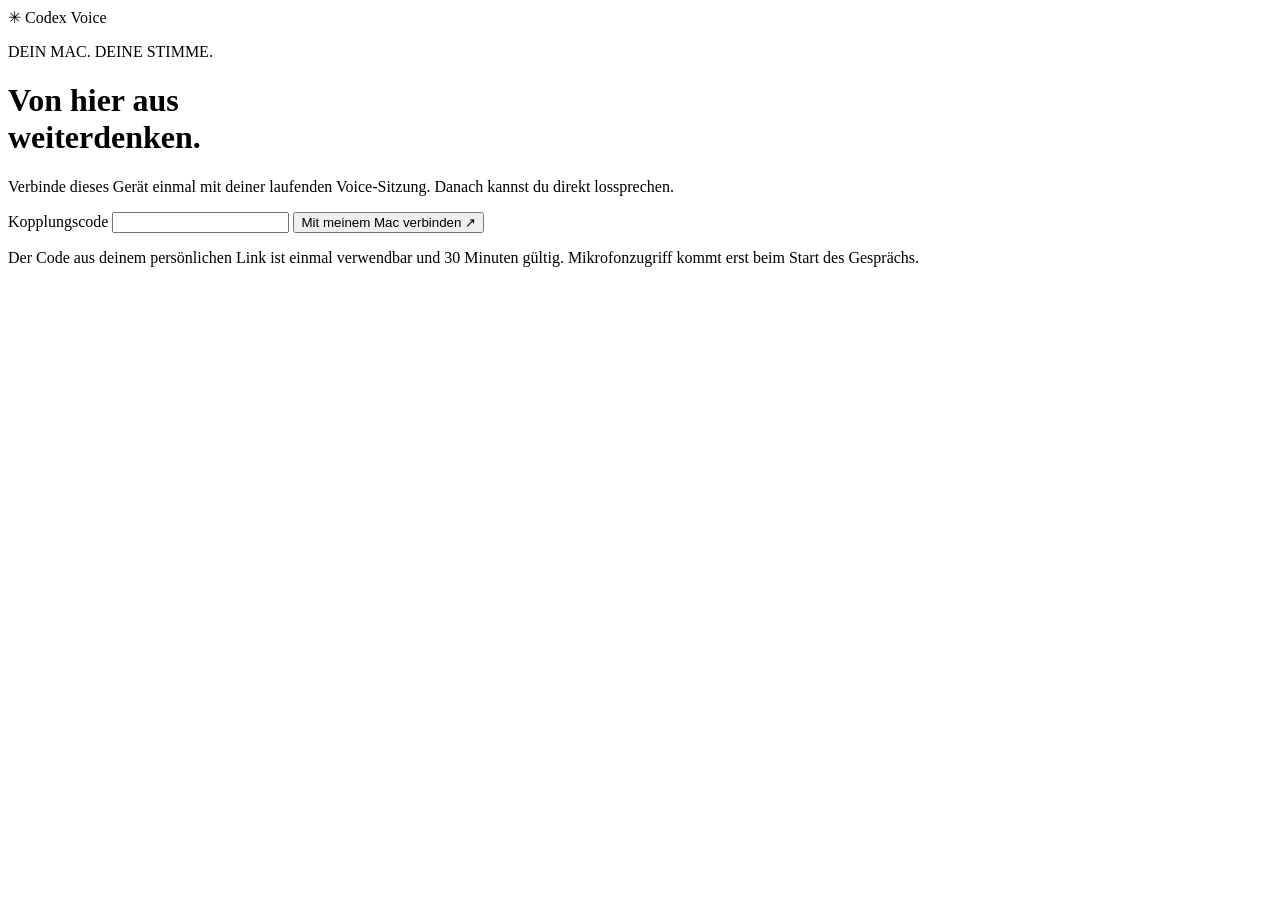
==== static/pair.html @ d5b2e9a7 "Add paired iPhone voice access and private conversation memory" ====
<!doctype html>
<html lang="de">
<head>
  <meta charset="utf-8">
  <meta name="viewport" content="width=device-width, initial-scale=1, viewport-fit=cover">
  <meta name="referrer" content="no-referrer">
  <title>Codex Voice · Verbinden</title>
  <link rel="stylesheet" href="/pair.css">
  <script src="/pair.js" defer></script>
</head>
<body>
  <main>
    <div class="brand"><span>✳</span> Codex Voice</div>
    <p class="eyebrow">DEIN MAC. DEINE STIMME.</p>
    <h1>Von hier aus<br>weiterdenken.</h1>
    <p>Verbinde dieses Gerät einmal mit deiner laufenden Voice-Sitzung. Danach kannst du direkt lossprechen.</p>
    <form id="pair-form">
      <label for="pair-code">Kopplungscode</label>
      <input id="pair-code" type="password" autocomplete="off" autocapitalize="none" spellcheck="false" required maxlength="128">
      <button id="pair-submit" type="submit">Mit meinem Mac verbinden <span>↗</span></button>
      <p id="pair-status" role="status" aria-live="polite"></p>
    </form>
    <p class="footnote">Der Code aus deinem persönlichen Link ist einmal verwendbar und 30 Minuten gültig. Mikrofonzugriff kommt erst beim Start des Gesprächs.</p>
  </main>
</body>
</html>
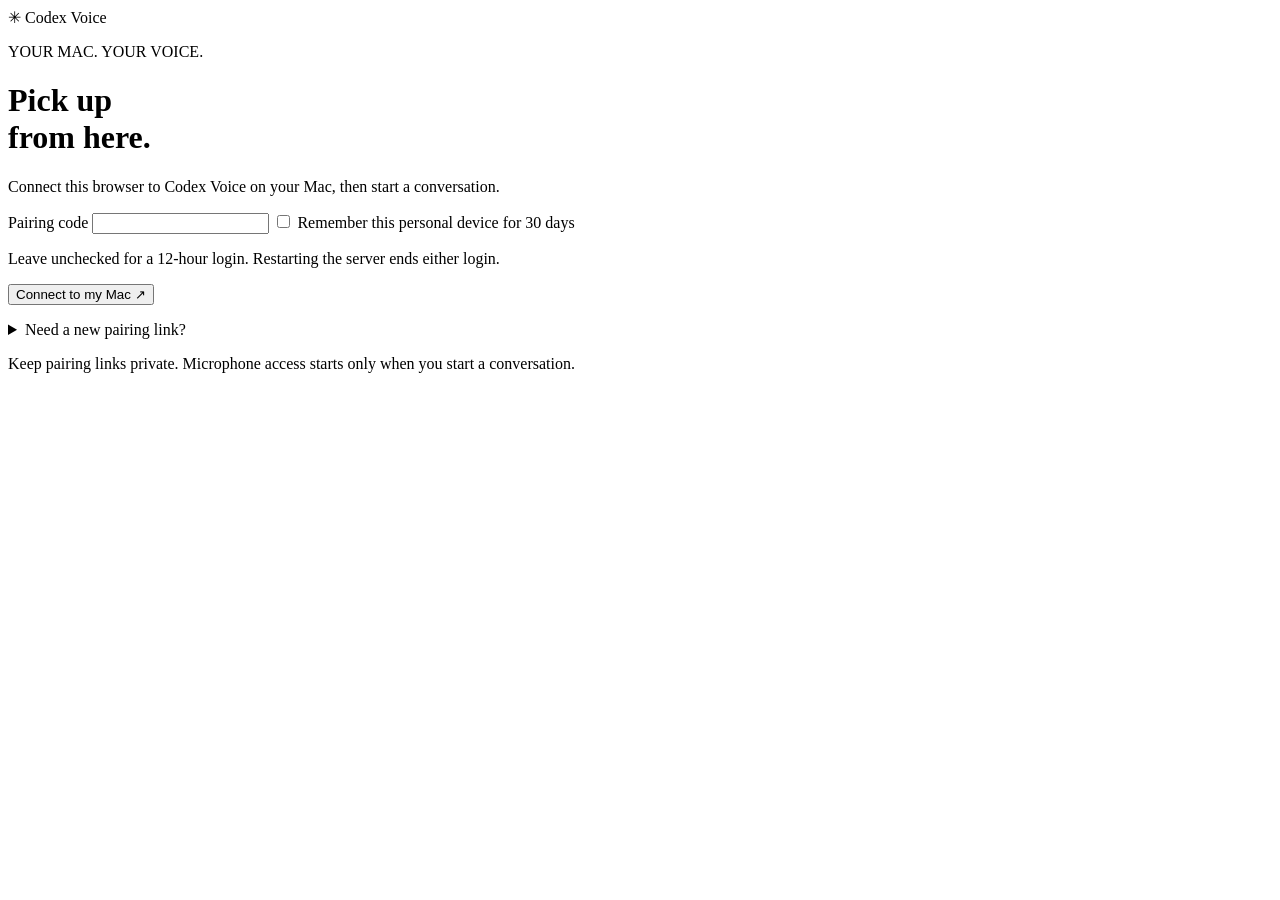
==== commit f9207e5c: "Restore returning mobile sessions and add private pairing recovery" ====
--- a/static/pair.html
+++ b/static/pair.html
@@ -1,26 +1,37 @@
 <!doctype html>
-<html lang="de">
+<html lang="en">
 <head>
   <meta charset="utf-8">
   <meta name="viewport" content="width=device-width, initial-scale=1, viewport-fit=cover">
   <meta name="referrer" content="no-referrer">
-  <title>Codex Voice · Verbinden</title>
+  <title>Codex Voice · Connect</title>
   <link rel="stylesheet" href="/pair.css">
   <script src="/pair.js" defer></script>
 </head>
 <body>
   <main>
     <div class="brand"><span>✳</span> Codex Voice</div>
-    <p class="eyebrow">DEIN MAC. DEINE STIMME.</p>
-    <h1>Von hier aus<br>weiterdenken.</h1>
-    <p>Verbinde dieses Gerät einmal mit deiner laufenden Voice-Sitzung. Danach kannst du direkt lossprechen.</p>
+    <p class="eyebrow">YOUR MAC. YOUR VOICE.</p>
+    <h1>Pick up<br>from here.</h1>
+    <p>Connect this browser to Codex Voice on your Mac, then start a conversation.</p>
     <form id="pair-form">
-      <label for="pair-code">Kopplungscode</label>
-      <input id="pair-code" type="password" autocomplete="off" autocapitalize="none" spellcheck="false" required maxlength="128">
-      <button id="pair-submit" type="submit">Mit meinem Mac verbinden <span>↗</span></button>
+      <label for="pair-code">Pairing code</label>
+      <input id="pair-code" type="password" autocomplete="off" autocapitalize="none" spellcheck="false" required maxlength="128" aria-describedby="pair-help">
+      <label class="remember-device" for="pair-remember">
+        <input id="pair-remember" type="checkbox" aria-describedby="remember-help">
+        <span>Remember this personal device for 30 days</span>
+      </label>
+      <p id="remember-help" class="field-help">Leave unchecked for a 12-hour login. Restarting the server ends either login.</p>
+      <button id="pair-submit" type="submit">Connect to my Mac <span aria-hidden="true">↗</span></button>
       <p id="pair-status" role="status" aria-live="polite"></p>
     </form>
-    <p class="footnote">Der Code aus deinem persönlichen Link ist einmal verwendbar und 30 Minuten gültig. Mikrofonzugriff kommt erst beim Start des Gesprächs.</p>
+    <details id="pair-help">
+      <summary>Need a new pairing link?</summary>
+      <p>A code expires after 30 minutes and works only once. If your login has expired or you no longer have a code, run this command in the project folder on your Mac:</p>
+      <pre><code>python3 remote.py --pair --copy</code></pre>
+      <p>Open the new link from your Mac's clipboard on this device. The command keeps the running tunnel and conversation in place.</p>
+    </details>
+    <p class="footnote">Keep pairing links private. Microphone access starts only when you start a conversation.</p>
   </main>
 </body>
 </html>
